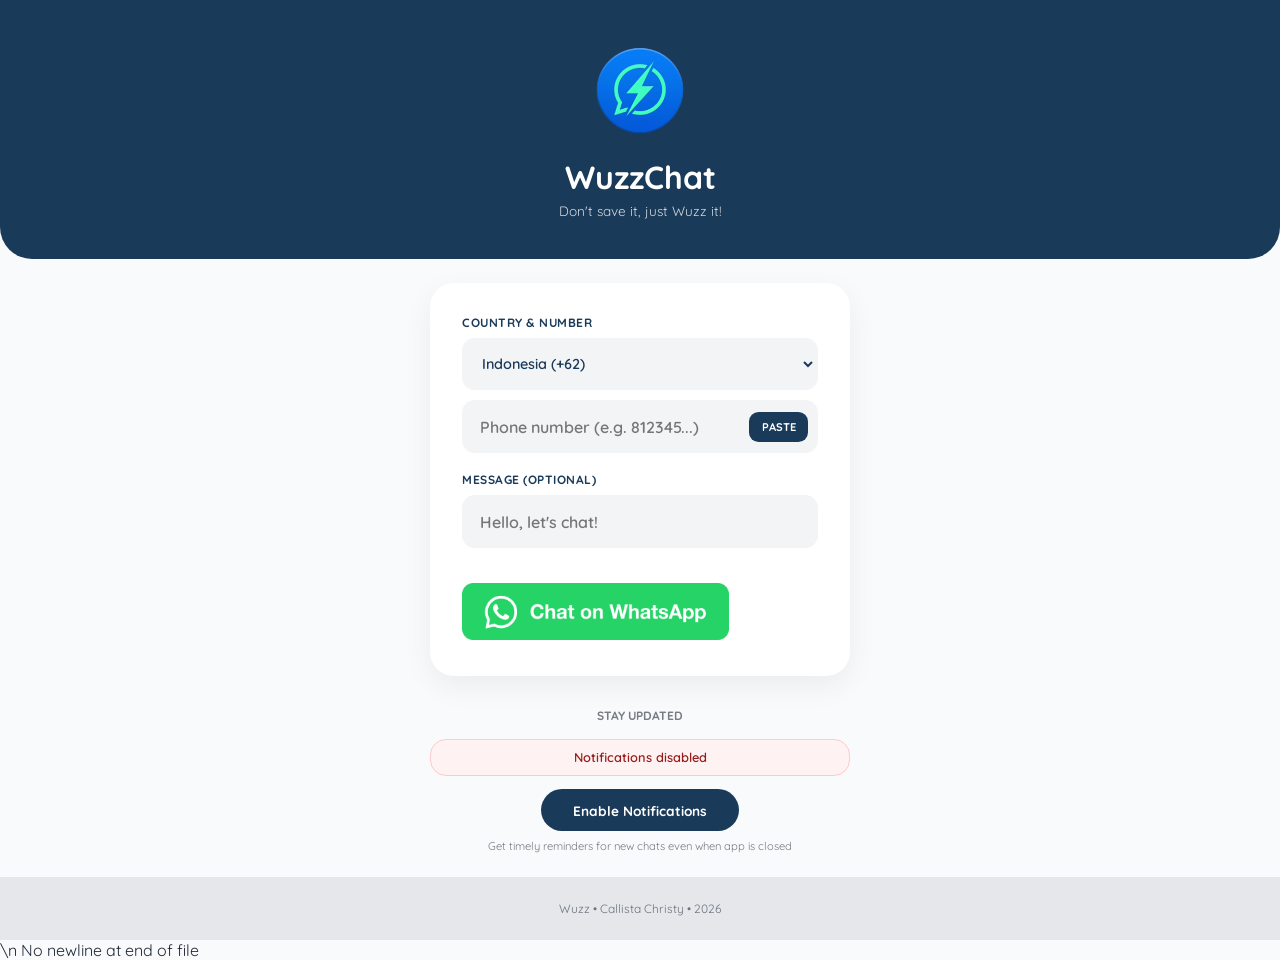
==== index.html @ d4b1c07e "edit aja apa" ====
<!DOCTYPE html>
<html lang="en">
<head>
    <meta charset="UTF-8">
    <meta name="viewport" content="width=device-width, initial-scale=1.0, viewport-fit=cover">
    <title>WuzzChat</title>
    <link rel="manifest" href="manifest.json">
    <meta name="theme-color" content="#1a3a5a">
    <link rel="icon" href="icons/logo 192x192.png" type="image/png">
    <link href="https://fonts.googleapis.com/css2?family=Quicksand:wght@400;600;700&display=swap" rel="stylesheet">
    <style>
        :root {
            --primary: #1a3a5a;
            --bg: #f9fafb;
            --text: #1f2937;
            --white: #ffffff;
            --gray-light: #e5e7eb;
            --wa-green: #25D366;
        }

        * {
            margin: 0; padding: 0; box-sizing: border-box;
            font-family: 'Quicksand', sans-serif;
            -webkit-tap-highlight-color: transparent;
        }

        body {
            background: var(--bg);
            color: var(--text);
            display: flex;
            flex-direction: column;
            min-height: 100vh;
        }

        .header {
            background: var(--primary);
            color: var(--white);
            text-align: center;
            padding: 2.5rem 1rem;
            border-bottom-left-radius: 2rem;
            border-bottom-right-radius: 2rem;
        }

        .logo-img { width: 100px; height: auto; margin-bottom: 0.8rem; }
        .tagline { font-size: 0.85rem; opacity: 0.8; margin-top: 0.3rem; }

        .main {
            flex: 1; display: flex; flex-direction: column;
            align-items: center; justify-content: center; padding: 1.5rem;
        }

        .card {
            background: var(--white);
            border-radius: 1.5rem;
            box-shadow: 0 10px 30px rgba(0,0,0,0.06);
            max-width: 420px;
            width: 100%;
            padding: 2rem;
        }

        .input-group { margin-bottom: 1.2rem; }
        label { display: block; font-size: 0.75rem; font-weight: 700; color: var(--primary); margin-bottom: 0.5rem; text-transform: uppercase; letter-spacing: 0.5px; }

        /* INTERNATIONAL SELECT STYLING */
        .input-wrapper {
            display: flex;
            flex-direction: column;
            gap: 10px;
        }

        select {
            width: 100%;
            padding: 0.9rem;
            background: #f3f4f6;
            border: 2px solid transparent;
            border-radius: 0.8rem;
            font-size: 0.9rem;
            font-weight: 600;
            color: var(--primary);
            cursor: pointer;
        }

        .num-container {
            position: relative;
            width: 100%;
        }

        input {
            width: 100%;
            padding: 0.9rem 1rem;
            background: #f3f4f6;
            border: 2px solid transparent;
            border-radius: 0.8rem;
            font-size: 1rem;
            font-weight: 600;
        }

        input:focus, select:focus {
            outline: none;
            border-color: var(--wa-green);
            background: white;
        }

        .btn-paste {
            position: absolute;
            right: 0.6rem;
            top: 50%;
            transform: translateY(-50%);
            background: var(--primary);
            color: white;
            border: none;
            padding: 0.5rem 0.8rem;
            border-radius: 0.6rem;
            font-size: 0.7rem;
            font-weight: 700;
            cursor: pointer;
        }

        .btn-img-wrapper {
            width: 75%; border: none; background: none;
            cursor: pointer; margin-top: 1rem;
            transition: transform 0.2s ease;
        }

        .btn-img-wrapper:hover { transform: scale(1.02); }
        .btn-img-wrapper img { width: 100%; height: auto; display: block; justify-content: center;}

        /* HISTORY AREA */
        .history-section { margin-top: 2rem; width: 100%; max-width: 420px; text-align: center; }
        .history-title { font-size: 0.75rem; font-weight: 700; opacity: 0.4; margin-bottom: 1rem; text-transform: uppercase; }
        .history-list { display: flex; flex-wrap: wrap; gap: 0.6rem; justify-content: center; }
        .history-item {
            padding: 0.5rem 1rem; background: white; border-radius: 2rem;
            font-size: 0.8rem; color: var(--primary); border: 1px solid var(--gray-light);
            cursor: pointer; font-weight: 600; transition: 0.2s;
        }
        .history-item:hover { background: var(--primary); color: white; border-color: var(--primary); }

        .footer { text-align: center; padding: 1.5rem; font-size: 0.75rem; background: var(--gray-light); color: #6b7280; }

        /* PUSH NOTIFICATION STYLES */
        .push-section { margin-top: 2rem; width: 100%; max-width: 420px; text-align: center; }
        .push-title { font-size: 0.75rem; font-weight: 700; opacity: 0.6; margin-bottom: 1rem; text-transform: uppercase; }
        #pushStatus { font-size: 0.8rem; margin-bottom: 0.8rem; padding: 0.6rem; border-radius: 1rem; font-weight: 600; }
        .push-enabled { background: #dcfce7; color: #166534; border: 1px solid #bbf7d0; }
        .push-disabled { background: #fef2f2; color: #991b1b; border: 1px solid #fecaca; }
        #togglePush { 
            background: var(--primary); color: white; border: none; padding: 0.8rem 2rem; 
            border-radius: 2rem; font-size: 0.85rem; font-weight: 700; cursor: pointer; 
            transition: all 0.2s;
        }
        #togglePush:hover:not(:disabled) { background: #1e4a6b; transform: scale(1.02); }
        #togglePush:disabled { background: #9ca3af; cursor: not-allowed; }
    </style>
</head>
<body>

    <header class="header">
        <img src="icons/logo 192x192.png" alt="Logo" class="logo-img">
        <h1>WuzzChat</h1>
        <p class="tagline">Don't save it, just Wuzz it!</p>
    </header>

    <main class="main">
        <div class="card">
            <div class="input-group">
                <label>Country & Number</label>
                <div class="input-wrapper">
                    <select id="countrySelect"></select>
                    
                    <div class="num-container">
                        <input type="tel" id="waNumber" placeholder="Phone number (e.g. 812345...)">
                        <button class="btn-paste" onclick="pasteNumber()">PASTE</button>
                    </div>
                </div>
            </div>

            <div class="input-group">
                <label>Message (Optional)</label>
                <input type="text" id="waMessage" placeholder="Hello, let's chat!">
            </div>

            <button class="btn-img-wrapper" onclick="launchWuzz()">
                <img src="icons/wa-button.png" alt="Chat on WhatsApp">
            </button>
        </div>

        <div class="history-section" id="historySection" style="display: none;">
            <p class="history-title">Recent Connections</p>
            <div class="history-list" id="historyList"></div>
        </div>

        <!-- PUSH NOTIFICATIONS SECTION -->
        <div class="push-section" id="pushSection">
            <p class="push-title">Stay Updated</p>
            <div id="pushStatus" class="push-disabled">Notifications disabled</div>
            <button id="togglePush">Enable Notifications</button>
            <small style="opacity: 0.6; font-size: 0.7rem; margin-top: 0.5rem; display: block;">
                Get timely reminders for new chats even when app is closed
            </small>
        </div>
    </main>

    <footer class="footer">
        Wuzz • Callista Christy • 2026
    </footer>

    <script>
        // 1. DATA NEGARA LENGKAP (Sorted A-Z)
        const countries = [
            {n: "Indonesia", c: "62"}, {n: "United States", c: "1"}, {n: "United Kingdom", c: "44"},
            {n: "Malaysia", c: "60"}, {n: "Singapore", c: "65"}, {n: "Australia", c: "61"},
            {n: "Japan", c: "81"}, {n: "South Korea", c: "82"}, {n: "India", c: "91"},
            {n: "Saudi Arabia", c: "966"}, {n: "United Arab Emirates", c: "971"},
            {n: "Afghanistan", c: "93"}, {n: "Albania", c: "355"}, {n: "Algeria", c: "213"},
            {n: "Argentina", c: "54"}, {n: "Austria", c: "43"}, {n: "Bangladesh", c: "880"},
            {n: "Belgium", c: "32"}, {n: "Brazil", c: "55"}, {n: "Canada", c: "1"},
            {n: "China", c: "86"}, {n: "Egypt", c: "20"}, {n: "France", c: "33"},
            {n: "Germany", c: "49"}, {n: "Hong Kong", c: "852"}, {n: "Italy", c: "39"},
            {n: "Netherlands", c: "31"}, {n: "New Zealand", c: "64"}, {n: "Philippines", c: "63"},
            {n: "Russia", c: "7"}, {n: "Spain", c: "34"}, {n: "Thailand", c: "66"},
            {n: "Turkey", c: "90"}, {n: "Vietnam", c: "84"}
            // Kamu bisa tambah lagi di sini, atau biarkan JS memuat daftar standar
        ].sort((a, b) => a.n.localeCompare(b.n));

        const select = document.getElementById('countrySelect');
        
        // Isi Dropdown
        countries.forEach(country => {
            const opt = document.createElement('option');
            opt.value = country.c;
            opt.textContent = `${country.n} (+${country.c})`;
            if(country.c === "62") opt.selected = true; // Default Indonesia
            select.appendChild(opt);
        });

        // 2. FITUR PASTE
        async function pasteNumber() {
            try {
                const text = await navigator.clipboard.readText();
                let cleaned = text.replace(/\D/g, '');
                const currentCode = select.value;
                
                if (cleaned.startsWith(currentCode)) cleaned = cleaned.substring(currentCode.length);
                else if (cleaned.startsWith('0')) cleaned = cleaned.substring(1);
                
                if (cleaned) document.getElementById('waNumber').value = cleaned;
            } catch (err) { console.warn("Clipboard error"); }
        }

        // 3. FITUR UTAMA
        async function launchWuzz() {
            const code = select.value;
            const input = document.getElementById('waNumber');
            const msgInput = document.getElementById('waMessage');
            
            let num = input.value.trim().replace(/\D/g, '');
            let message = encodeURIComponent(msgInput.value.trim());

            if (!num) return alert("Please enter a phone number!");
            if (num.startsWith('0')) num = num.substring(1);

            const finalNum = code + num;
            saveHistory(`+${code}${num}`);

            let url = `https://wa.me/${finalNum}`;
            if (message) url += `?text=${message}`;

            // Try direct open
            try {
                const controller = await navigator.serviceWorker.ready;
                await fetch(url, {mode: 'no-cors'});
                window.open(url, '_blank');
            } catch {
                // Queue for background sync
                controller.postMessage({
                    type: 'QUEUE_WHATSAPP',
                    url: url
                }, [controller.postMessage.bind(controller)]).then(() => {
                    alert('Queued! Will open WhatsApp when online.');
                });
            }
        }

        // 4. SISTEM HISTORY
        function saveHistory(fullNum) {
            let history = JSON.parse(localStorage.getItem('wuzz_intl_v2') || '[]');
            if (!history.includes(fullNum)) {
                history.unshift(fullNum);
                if (history.length > 5) history.pop();
                localStorage.setItem('wuzz_intl_v2', JSON.stringify(history));
                renderHistory();
            }
        }

        function renderHistory() {
            const history = JSON.parse(localStorage.getItem('wuzz_intl_v2') || '[]');
            const container = document.getElementById('historySection');
            const list = document.getElementById('historyList');

            if (history.length > 0) {
                container.style.display = 'block';
                list.innerHTML = history.map(num => `<div class="history-item" onclick="useHistory('${num}')">${num}</div>`).join('');
            }
        }

        function useHistory(fullNum) {
            const cleaned = fullNum.replace('+', '');
            // Deteksi kode negara dari riwayat
            for (let option of select.options) {
                if (cleaned.startsWith(option.value)) {
                    select.value = option.value;
                    document.getElementById('waNumber').value = cleaned.substring(option.value.length);
                    break;
                }
            }
        }

        // Handle PWA shortcuts\n        const urlParams = new URLSearchParams(window.location.search);\n        const hash = window.location.hash;\n        if (urlParams.has('country')) {\n            const countryCode = urlParams.get('country');\n            Array.from(select.options).forEach(opt => {\n                if (opt.value === countryCode) opt.selected = true;\n            });\n        }\n        if (hash === '#history') {\n            document.getElementById('historySection').style.display = 'block';\n        }\n        renderHistory();\n    </script>\n
    <script>
      if ('serviceWorker' in navigator) {
navigator.serviceWorker.register('./service-worker.js')
          .then(reg => console.log('SW OK:', reg.scope))
          .catch(err => console.log('SW ERROR:', err));
      }
      </script>
</body>
</html>
No newline at end of file
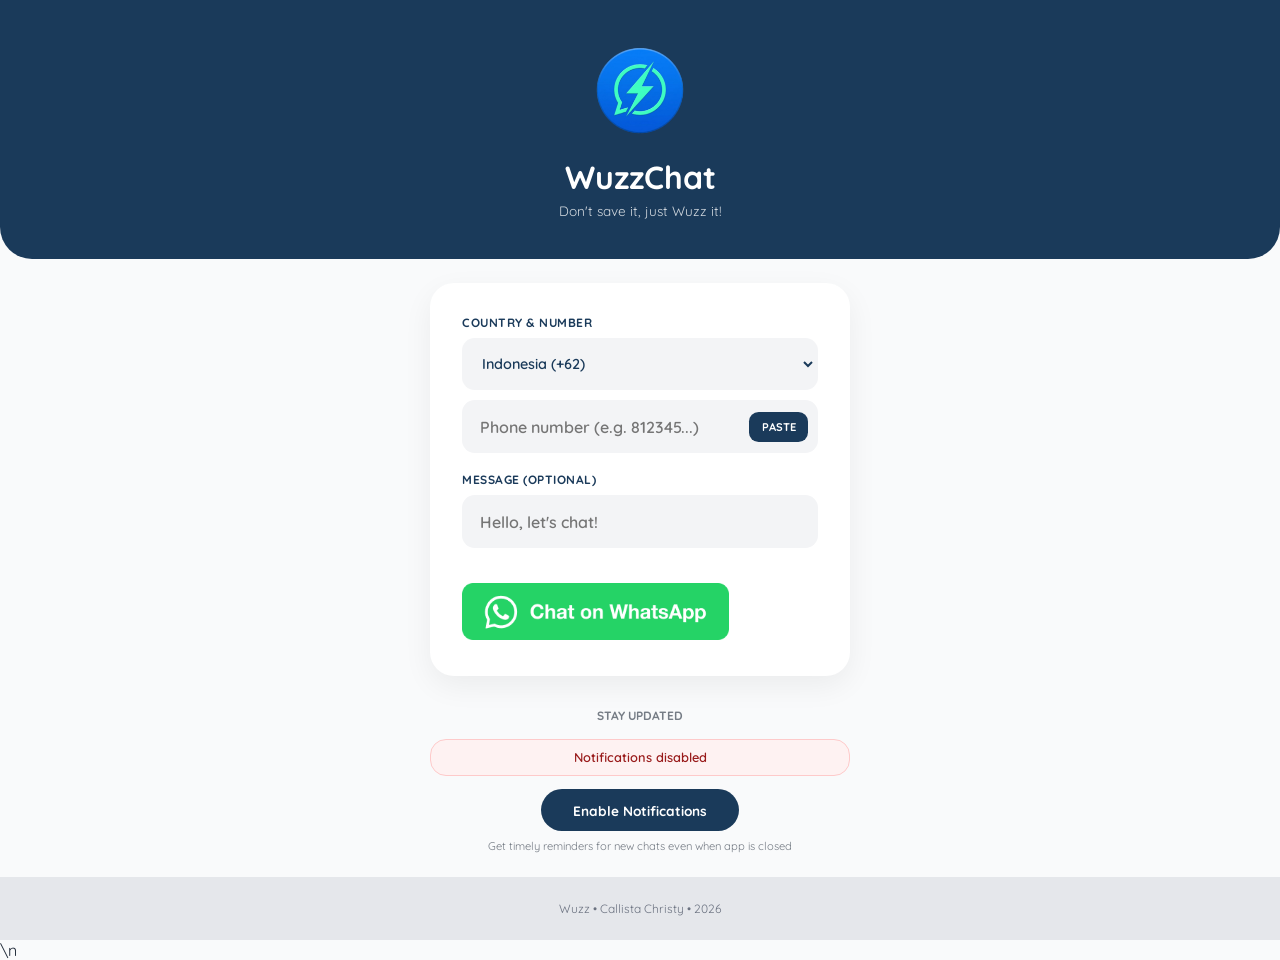
==== commit f7c0f9a1: "Update index.html" ====
--- a/index.html
+++ b/index.html
@@ -294,6 +294,27 @@
         }
 
         function renderHistory() {
+// ======================
+// NOTE TAKING MODE
+// ======================
+const params = new URLSearchParams(window.location.search);
+const mode = params.get("mode");
+
+if (mode === "note") {
+    document.body.classList.add("note-mode");
+
+    const messageInput = document.getElementById("waMessage");
+    const sendBtn = document.querySelector(".btn-img-wrapper");
+
+    if (messageInput) {
+        messageInput.focus();
+        messageInput.placeholder = "Tulis pesan cepat ke WhatsApp...";
+    }
+
+    if (sendBtn) {
+        sendBtn.title = "Lanjut ke WhatsApp";
+    }
+}
             const history = JSON.parse(localStorage.getItem('wuzz_intl_v2') || '[]');
             const container = document.getElementById('historySection');
             const list = document.getElementById('historyList');
@@ -303,7 +324,6 @@
                 list.innerHTML = history.map(num => `<div class="history-item" onclick="useHistory('${num}')">${num}</div>`).join('');
             }
         }
-
         function useHistory(fullNum) {
             const cleaned = fullNum.replace('+', '');
             // Deteksi kode negara dari riwayat
@@ -325,5 +345,4 @@
       }
       </script>
 </body>
-</html>
-No newline at end of file+</html>
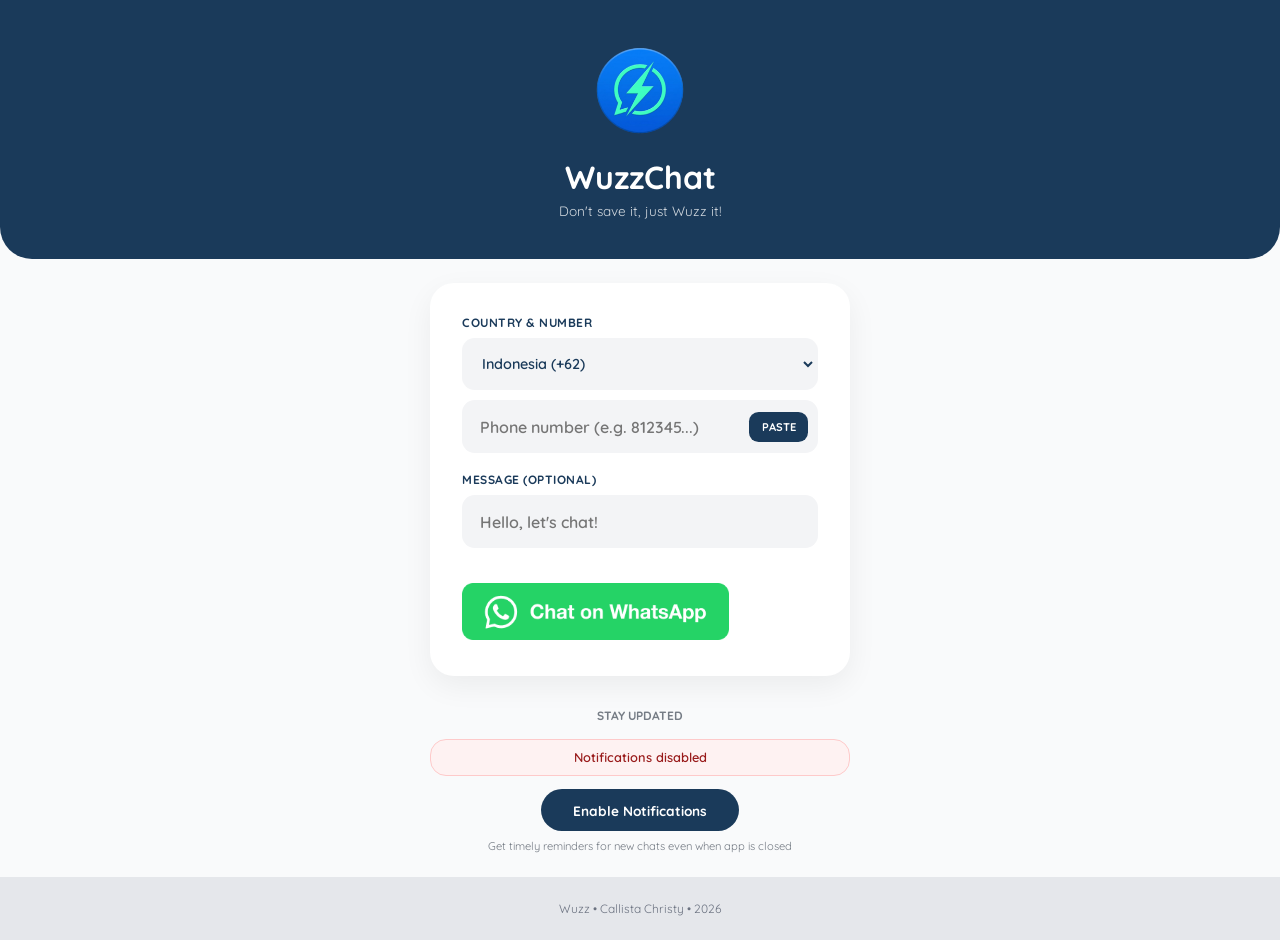
==== commit 9efc0f9c: "Update index.html" ====
--- a/index.html
+++ b/index.html
@@ -336,11 +336,11 @@
             }
         }
 
-        // Handle PWA shortcuts\n        const urlParams = new URLSearchParams(window.location.search);\n        const hash = window.location.hash;\n        if (urlParams.has('country')) {\n            const countryCode = urlParams.get('country');\n            Array.from(select.options).forEach(opt => {\n                if (opt.value === countryCode) opt.selected = true;\n            });\n        }\n        if (hash === '#history') {\n            document.getElementById('historySection').style.display = 'block';\n        }\n        renderHistory();\n    </script>\n
+        // Handle PWA shortcuts\n        const urlParams = new URLSearchParams(window.location.search);\n        const hash = window.location.hash;\n        if (urlParams.has('country')) {\n            const countryCode = urlParams.get('country');\n            Array.from(select.options).forEach(opt => {\n                if (opt.value === countryCode) opt.selected = true;\n            });\n        }\n        if (hash === '#history') {\n            document.getElementById('historySection').style.display = 'block';\n        }\n        renderHistory();\n    </script>
     <script>
       if ('serviceWorker' in navigator) {
 navigator.serviceWorker.register('./service-worker.js')
-          .then(reg => console.log('SW OK:', reg.scope))
+          .then(reg => console.log('SW OK: http://127.0.0.1:5500/index.html?mode=note', reg.scope))
           .catch(err => console.log('SW ERROR:', err));
       }
       </script>
